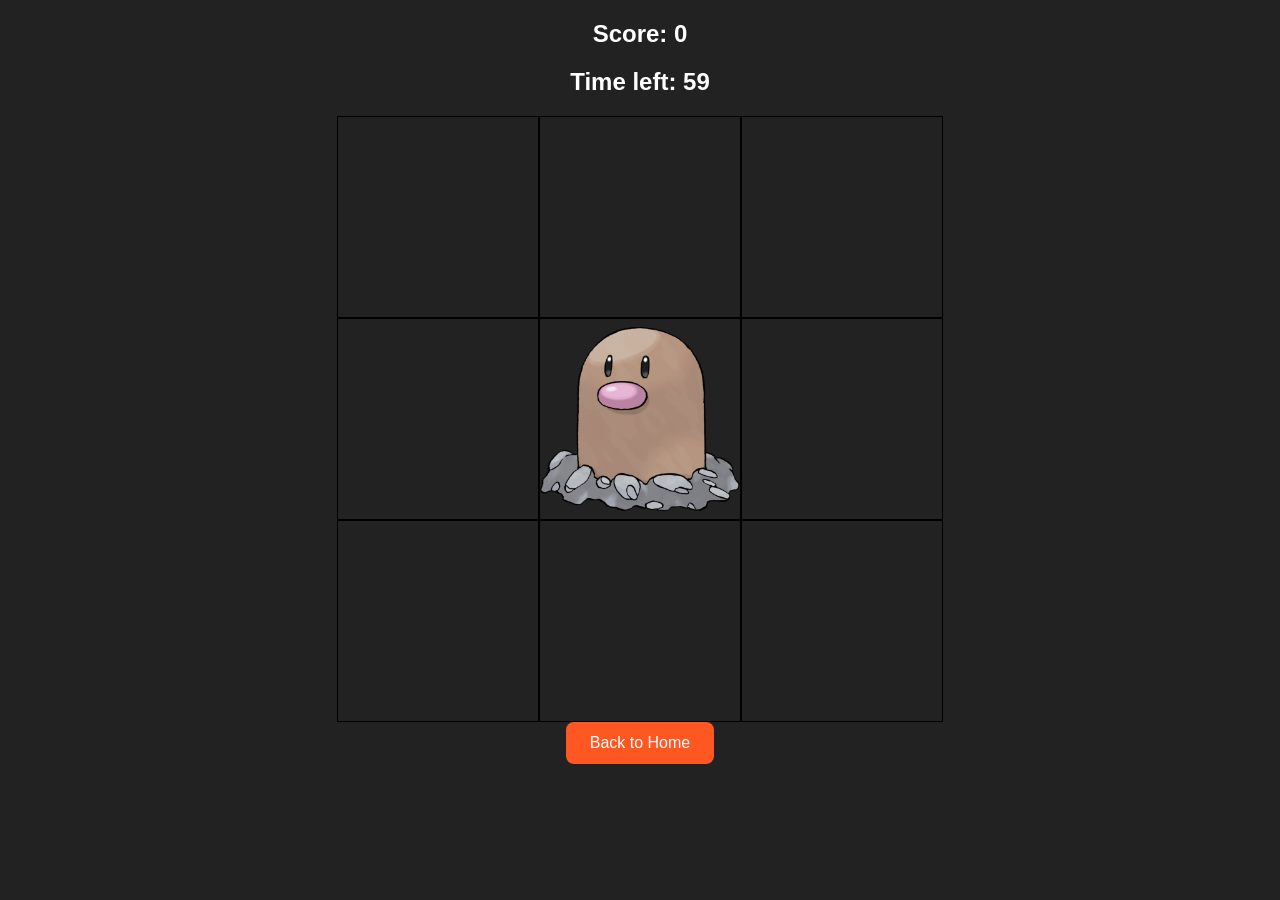
==== Game1/game1.html @ beb7dbe0 "Add website to github repo" ====
<!DOCTYPE html>
<html lang="en">

<head>
    <title>Whac-a-Mole</title>
    <meta charset="UTF-8">
    <meta name="viewport" content="width=device-width, initial-scale=1" />
    <link rel="stylesheet" href="game1.css">
</head>

<body>

    <h2 id="score">Score: <span id="score-amt">0</span></h2>
    <h2 id="time-left">Time left: <span id="time-amt">60</span></h2>

    <div class="grid">
        <div class="square" id="1"></div>
        <div class="square" id="2"></div>
        <div class="square" id="3"></div>
        <div class="square" id="4"></div>
        <div class="square" id="5"></div>
        <div class="square" id="6"></div>
        <div class="square" id="7"></div>
        <div class="square" id="8"></div>
        <div class="square" id="9"></div>
    </div>

    <a href="../homepage.html"><button id="home">Back to Home</button></a>

    <script defer src="game1.js"></script>
</body>

</html>
---- Game1/game1.css ----
body {
	text-align: center;
	background: #222;
	color: white;
	font-family: Arial;
}

.grid {
	width: 606px;
	height: 606px;
	display: flex;
	flex-wrap: wrap;
	margin: auto;
}

.square {
	width: 200px;
	height: 200px;
	border: black 1px solid;
}
.mole {
	background: url(diglett.png);
	background-size: cover;
}

#home {
	padding: 12px 24px;
	font-size: 1rem;
	border: none;
	border-radius: 8px;
	background: #ff5722;
	color: white;
	cursor: pointer;
}
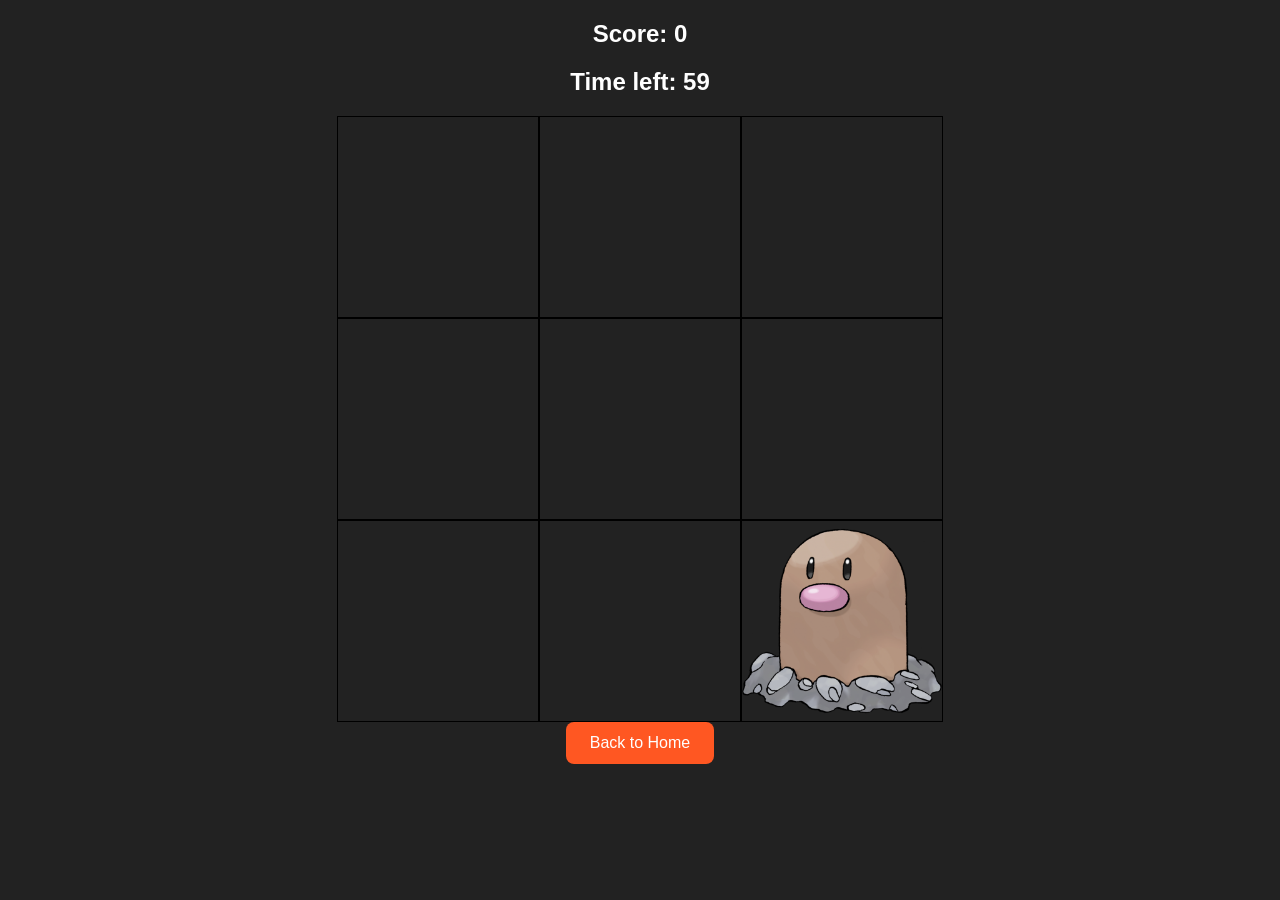
==== commit 78ea53a0: "chore: change home hrefs to index.html and minor correction for background img in styles.css" ====
--- a/Game1/game1.html
+++ b/Game1/game1.html
@@ -25,7 +25,7 @@
         <div class="square" id="9"></div>
     </div>
 
-    <a href="../homepage.html"><button id="home">Back to Home</button></a>
+    <a href="../index.html"><button id="home">Back to Home</button></a>
 
     <script defer src="game1.js"></script>
 </body>
